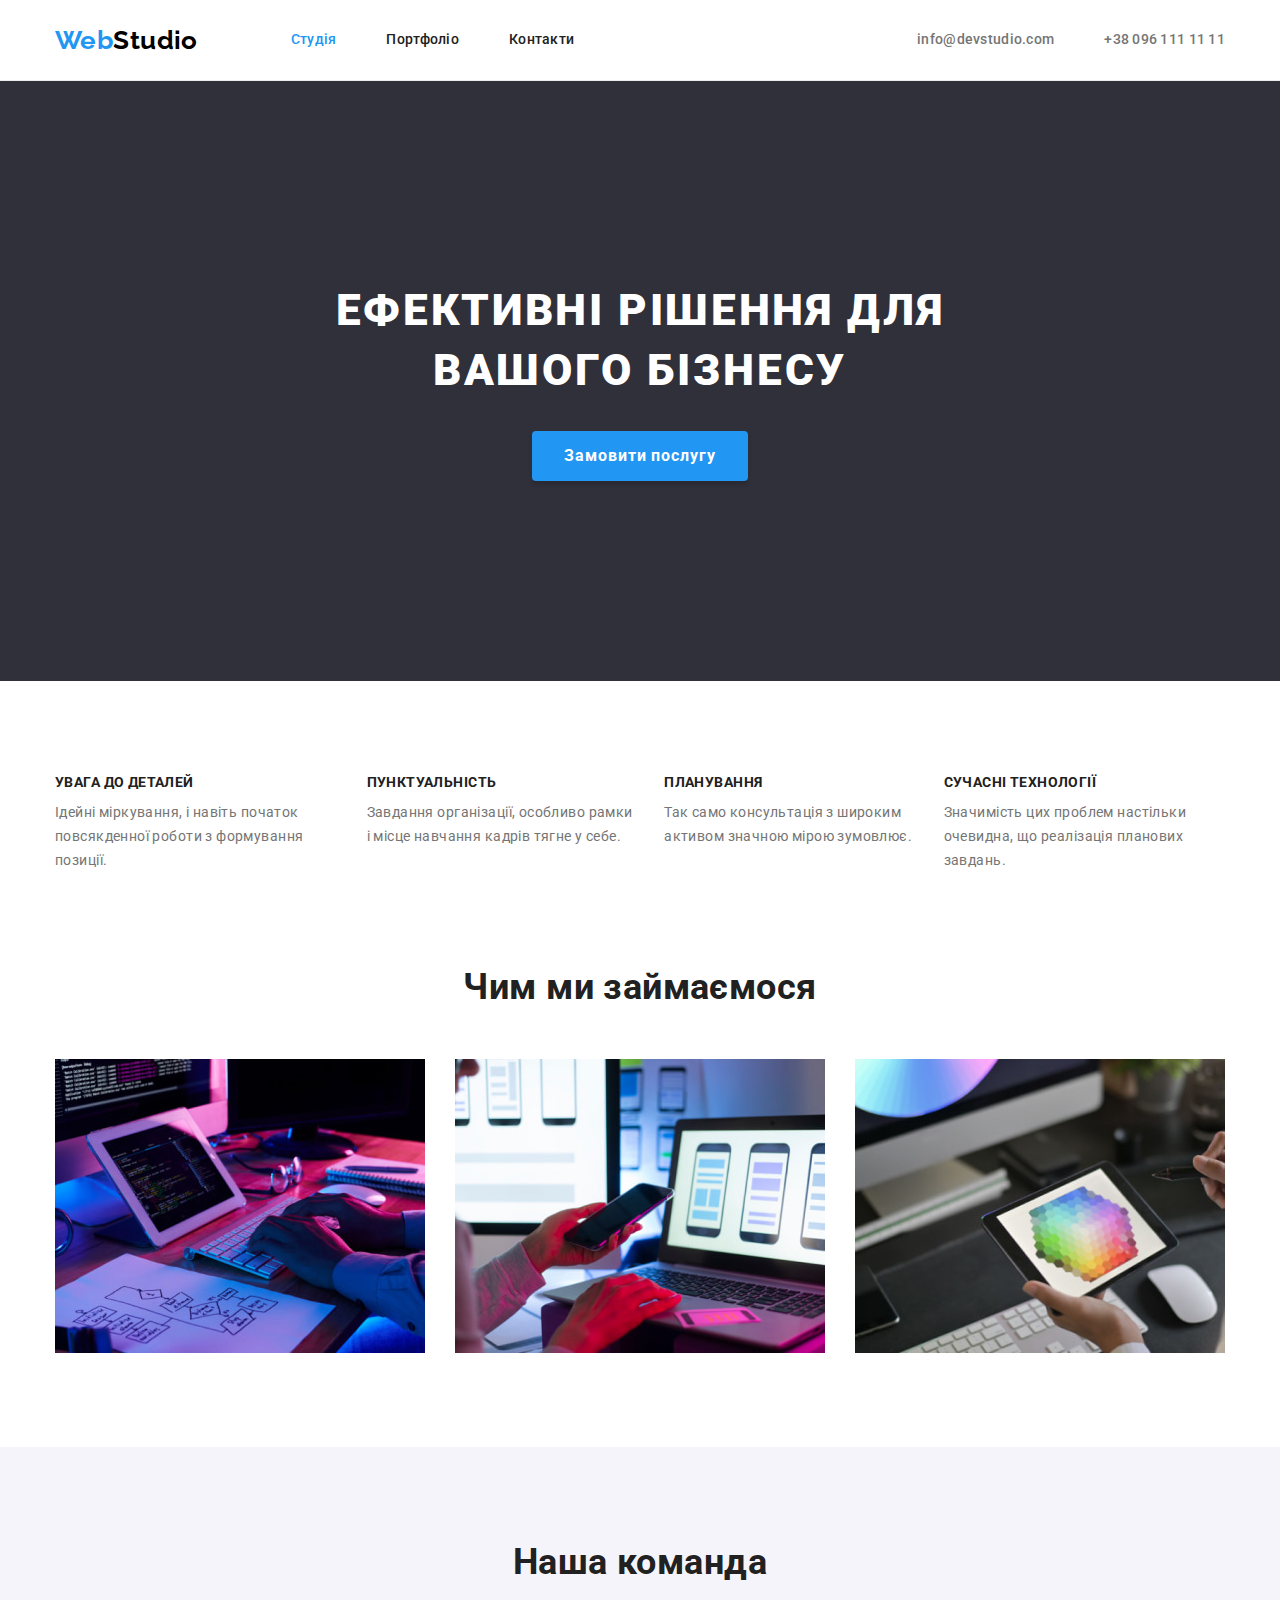
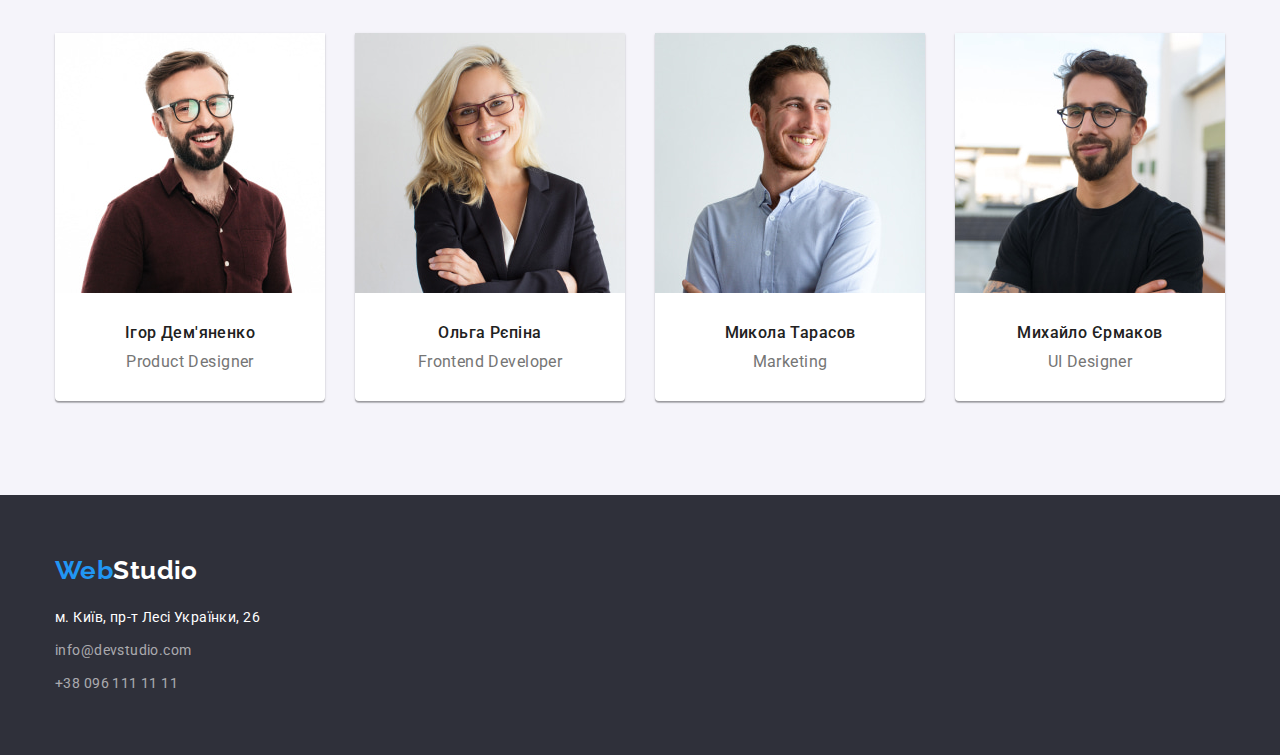
==== index.html @ bcd42b57 "Add initial files" ====
<!DOCTYPE html>
<html lang="uk">
  <head>
    <meta charset="UTF-8" />
    <meta name="viewport" content="width=device-width, initial-scale=1.0" />
    <title>WebStudio</title>
    <link rel="preconnect" href="https://fonts.googleapis.com" />
    <link rel="preconnect" href="https://fonts.gstatic.com" crossorigin />
    <link
      rel="stylesheet"
      href="https://fonts.googleapis.com/css2?family=Raleway:wght@700&family=Roboto:wght@400;500;700;900&display=swap"
    />
    <link
      rel="stylesheet"
      href="https://cdnjs.cloudflare.com/ajax/libs/modern-normalize/1.1.0/modern-normalize.min.css"
    />
    <link rel="stylesheet" href="./css/styles.css" />
  </head>
  <body>
    <header class="header">
      <div class="header-border">
        <div class="container main-nav">
          <nav class="left-nav">
            <a class="logo" href="./index.html" lang="en"><span class="accent">Web</span>Studio</a>

            <ul class="site-nav list">
              <li class="item"><a class="link current" href="./index.html">Студія</a></li>
              <li class="item"><a class="link" href="./portfolio.html">Портфоліо</a></li>
              <li class="item"><a class="link" href="">Контакти</a></li>
            </ul>
          </nav>

          <ul class="contacts-top list">
            <li class="item">
              <a class="contact" href="mailto:info@devstudio.com">info@devstudio.com</a>
            </li>
            <li class="item"><a class="contact" href="tel:+380961111111">+38 096 111 11 11</a></li>
          </ul>
        </div>
      </div>
    </header>

    <main>
      <section class="hero">
        <div class="container">
          <h1 class="hero-title">Ефективні рішення для вашого бізнесу</h1>
          <button class="button primary" type="button">Замовити послугу</button>
        </div>
      </section>

      <section class="benefits section">
        <div class="container">
          <h2 class="visually-hidden">Чому ми?</h2>
          <ul class="benefits-list list">
            <li class="item">
              <h3 class="title">Увага до деталей</h3>
              <p class="text">
                Ідейні міркування, і навіть початок повсякденної роботи з формування позиції.
              </p>
            </li>
            <li class="item">
              <h3 class="title">Пунктуальність</h3>
              <p class="text">
                Завдання організації, особливо рамки і місце навчання кадрів тягне у себе.
              </p>
            </li>
            <li class="item">
              <h3 class="title">Планування</h3>
              <p class="text">Так само консультація з широким активом значною мірою зумовлює.</p>
            </li>
            <li class="item">
              <h3 class="title">Сучасні технології</h3>
              <p class="text">
                Значимість цих проблем настільки очевидна, що реалізація планових завдань.
              </p>
            </li>
          </ul>
        </div>
      </section>

      <section class="doings section">
        <div class="container">
          <h2 class="section-title">Чим ми займаємося</h2>
          <ul class="doings-list list">
            <li>
              <a href="">
                <img
                  class="image"
                  src="./images/work-1.jpg"
                  alt="Людина друкує текст з клавіатури
                на планшеті на робочому місці"
                  width="370"
                />
              </a>
            </li>
            <li>
              <a href="">
                <img
                  class="image"
                  src="./images/work-2.jpg"
                  alt="Людина однією рукою тримає
                смартфон, іншу тримає на тачпаді ноутбука, поруч монітор"
                  width="370"
                />
              </a>
            </li>
            <li>
              <a href="">
                <img
                  class="image"
                  src="./images/work-3.jpg"
                  alt="Людина трмає планшет, на фоні
                робоче місце: монітор, клавіатура, мишка"
                  width="370"
                />
              </a>
            </li>
          </ul>
        </div>
      </section>

      <section class="team section">
        <div class="container">
          <h2 class="section-title">Наша команда</h2>
          <ul class="team-list list">
            <li class="team-card">
              <img
                class="image"
                src="./images/worker-1.jpg"
                alt="Чоловік в окулярах посміхається"
                width="270"
              />
              <h3 class="title">Ігор Дем'яненко</h3>
              <p class="text" lang="en">Product Designer</p>
            </li>
            <li class="team-card">
              <img
                class="image"
                src="./images/worker-2.jpg"
                alt="Жінка в окулярах посміхається"
                width="270"
              />
              <h3 class="title">Ольга Рєпіна</h3>
              <p class="text" lang="en">Frontend Developer</p>
            </li>
            <li class="team-card">
              <img
                class="image"
                src="./images/worker-3.jpg"
                alt="Чоловік посміхається"
                width="270"
              />
              <h3 class="title">Микола Тарасов</h3>
              <p class="text" lang="en">Marketing</p>
            </li>
            <li class="team-card">
              <img
                class="image"
                src="./images/worker-4.jpg"
                alt="Чоловік в окулярах посміхається"
                width="270"
              />
              <h3 class="title">Михайло Єрмаков</h3>
              <p class="text" lang="en">UI Designer</p>
            </li>
          </ul>
        </div>
      </section>
    </main>

    <footer class="footer">
      <div class="container">
        <a class="logo" href="./index.html" lang="en"><span class="accent">Web</span>Studio</a>

        <address class="contacts">
          <ul class="contacts-bottom list">
            <li class="item">
              <a
                class="address"
                href="https://goo.gl/maps/CPtrU1FHBa2aNyZL9"
                target="_blank"
                rel="noopener noreferrer nofollow"
                >м. Київ, пр-т Лесі Українки, 26</a
              >
            </li>
            <li class="item">
              <a class="contact" href="mailto:info@devstudio.com">info@devstudio.com</a>
            </li>
            <li class="item"><a class="contact" href="tel:+380961111111">+38 096 111 11 11</a></li>
          </ul>
        </address>
      </div>
    </footer>
  </body>
</html>
---- css/styles.css ----
:root {
  --primary-text-color: #757575;
  --title-color: #212121;
  --accent-color: #2196f3;
  --accent-active-color: #188ce8;
  --white-color: #fff;
  --black-color: #000;
  --contacts-color: rgb(255 255 255 / 0.6);
  --header-border-color: #ececec;
  --portfolio-border-color: #eee;
  --bgn-grey-color: #f5f4fa;
  --bgn-darkgrey-color: #2f303a;
}

/* general */

body {
  color: var(--primary-text-color);
  font-family: 'Roboto', '-apple-system', 'BlinkMacSystemFont', 'avenir next', 'avenir', 'segoe ui',
    'helvetica neue', 'helvetica', 'Cantarell', 'Ubuntu', 'noto', 'arial', sans-serif;
  font-weight: 400;
  font-size: 14px;
  letter-spacing: 0.03em;

  background-color: var(--white-color);
}

.container {
  max-width: 1200px;
  margin-left: auto;
  margin-right: auto;
  padding-left: 15px;
  padding-right: 15px;
}

.list {
  margin: 0;
  padding: 0;
  list-style: none;
}

p {
  margin: 0;
}

img {
  display: block;
  max-width: 100%;
}

.visually-hidden {
  position: absolute;
  white-space: nowrap;
  width: 1px;
  height: 1px;
  overflow: hidden;
  border: 0;
  padding: 0;
  clip: rect(0 0 0 0);
  clip-path: inset(50%);
  margin: -1px;
}

.logo {
  font-family: 'Raleway', '-apple-system', 'BlinkMacSystemFont', 'avenir next', 'avenir', 'segoe ui',
    'helvetica neue', 'helvetica', 'Cantarell', 'Ubuntu', 'roboto', 'noto', 'arial', sans-serif;
  font-weight: 700;
  font-size: 26px;
  line-height: 1.19;
  text-decoration: none;
}

.accent {
  color: var(--accent-color);
}

/* header */

.main-nav {
  display: flex;
  align-items: center;
}

.left-nav {
  display: flex;
  align-items: center;
}

.header .logo {
  margin-right: 93px;
  color: var(--black-color);
}

.site-nav {
  display: flex;
  align-items: center;
}

.site-nav .item:not(:last-child) {
  margin-right: 50px;
}

.site-nav .link {
  display: block;
  padding-top: 32px;
  padding-bottom: 32px;

  color: var(--title-color);
  font-weight: 500;
  line-height: 1.14;
  letter-spacing: 0.02em;
  text-decoration: none;
}

.site-nav .link.current,
.site-nav .link:hover,
.site-nav .link:focus {
  color: var(--accent-color);
}

.contacts-top {
  display: flex;
  align-items: center;
  margin-left: auto;
}

.contacts-top .item:not(:last-child) {
  margin-right: 50px;
}

.header .contact {
  display: block;
  padding-top: 32px;
  padding-bottom: 32px;

  color: var(--primary-text-color);
  font-weight: 500;
  line-height: 1.14;
  letter-spacing: 0.02em;
  text-decoration: none;
}

.header-border {
  border-bottom: 1px solid var(--header-border-color);
}

/* footer */

.footer {
  padding-top: 60px;
  padding-bottom: 60px;

  background-color: var(--bgn-darkgrey-color);
}

.footer .logo {
  display: block;
  margin-bottom: 20px;

  color: var(--white-color);
}

.contacts-bottom .item:not(:last-child) {
  margin-bottom: 9px;
}

.address {
  color: var(--white-color);
  line-height: 1.71;
  font-style: normal;
  text-decoration: none;
}

.footer .contact {
  color: var(--contacts-color);
  line-height: 1.71;
  font-style: normal;
  text-decoration: none;
}

.contact:hover,
.contact:focus {
  color: var(--accent-color);
}

/* main */

.section {
  padding-top: 94px;
  padding-bottom: 94px;
}

.section-title {
  margin-top: 0;
  margin-bottom: 50px;

  color: var(--title-color);
  font-weight: 700;
  font-size: 36px;
  line-height: 1.17;
  text-align: center;
}

/* hero */

.hero {
  padding-top: 200px;
  padding-bottom: 200px;

  text-align: center;

  background-color: var(--bgn-darkgrey-color);
}

.hero-title {
  max-width: 696px;
  margin-top: 0;
  margin-bottom: 30px;
  margin-left: auto;
  margin-right: auto;

  color: var(--white-color);
  font-weight: 900;
  font-size: 44px;
  line-height: 1.36;
  letter-spacing: 0.06em;
  text-transform: uppercase;
}

/* benefits */

.benefits-list {
  display: flex;
}

.benefits-list .item:not(:last-child) {
  margin-right: 30px;
}

.benefits .title {
  margin-top: 0;
  margin-bottom: 10px;

  color: var(--title-color);
  font-weight: 700;
  font-size: 14px;
  line-height: 1.14;
  text-transform: uppercase;
}

.benefits .text {
  line-height: 1.71;
}

/* doings */

.doings {
  padding-top: 0px;
}

.doings-list {
  display: flex;
  justify-content: space-between;
}

/* team */

.team {
  text-align: center;

  background-color: var(--bgn-grey-color);
}

.team-list {
  display: flex;
}

.team-list .team-card:not(:last-child) {
  margin-right: 30px;
}

.team-card {
  padding-bottom: 30px;

  background-color: var(--white-color);
  border-radius: 0px 0px 4px 4px;
  box-shadow: 0px 1px 3px rgb(0 0 0 / 0.12), 0px 1px 1px rgb(0 0 0 / 0.14),
    0px 2px 1px rgb(0 0 0 / 0.2);
}

.team .image {
  margin-bottom: 30px;
}

.team .title {
  margin-top: 0;
  margin-bottom: 10px;

  color: var(--title-color);
  font-weight: 500;
  font-size: 16px;
  line-height: 1.19;
}

.team .text {
  font-size: 16px;
  line-height: 1.19;
}

/* porfolio */

.filters {
  display: flex;
  justify-content: center;
  margin-bottom: 50px;
}

.filters .item:not(:last-child) {
  margin-right: 8px;
}

.portfolio-list {
  display: flex;
  flex-wrap: wrap;
  gap: 30px;
}

.portfolio-card {
  flex-basis: calc((100% - 60px) / 3);
}

.portfolio .content {
  padding: 20px 24px;

  border: 1px solid var(--portfolio-border-color);
  border-top: 0;
}

.portfolio .title {
  margin-top: 0;
  margin-bottom: 4px;

  color: var(--title-color);
  font-weight: 700;
  font-size: 18px;
  line-height: 2;
  letter-spacing: 0.06em;
}

.portfolio .text {
  font-size: 16px;
  line-height: 1.88;
}

/* buttons */

.button {
  cursor: pointer;
  border: 0;
  border-radius: 4px;
}

.button.primary {
  padding: 10px 32px;

  color: var(--white-color);
  font-weight: 700;
  font-size: 16px;
  line-height: 1.88;
  letter-spacing: 0.06em;

  background-color: var(--accent-color);
  box-shadow: 0px 4px 4px rgb(0 0 0 / 0.15);
}

.button.primary:hover,
.button.primary:focus,
.button.primary:active {
  background-color: var(--accent-active-color);
}

.button.secondary {
  min-width: 73px;
  padding: 6px 22px;

  color: var(--title-color);
  font-weight: 500;
  font-size: 16px;
  line-height: 1.63;

  background-color: var(--bgn-grey-color);
}

.button.secondary:hover,
.button.secondary:focus,
.button.secondary:active {
  color: var(--white-color);

  background-color: var(--accent-color);
  box-shadow: 0px 3px 1px rgb(0 0 0 / 0.1), 0px 1px 2px rgb(0 0 0 / 0.08),
    0px 2px 2px rgb(0 0 0/ 0.12);
  border-radius: 4px;
}
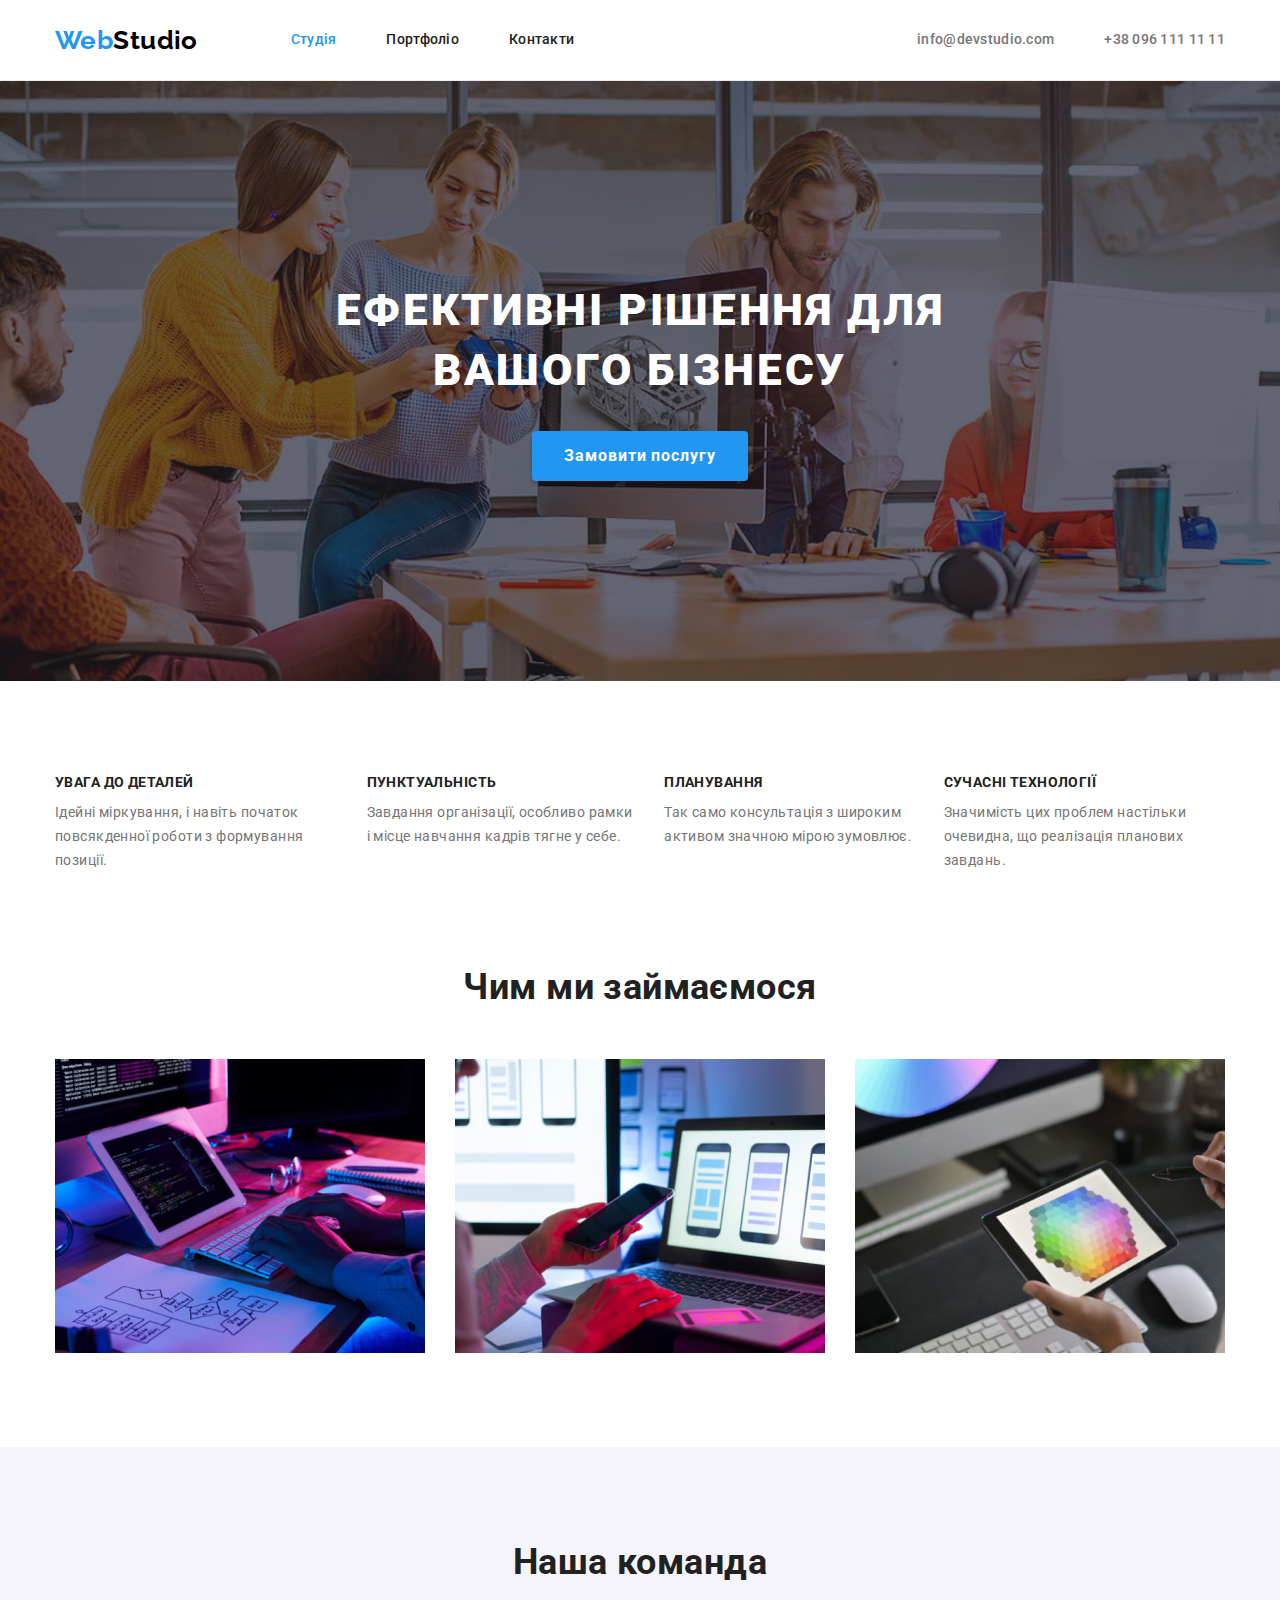
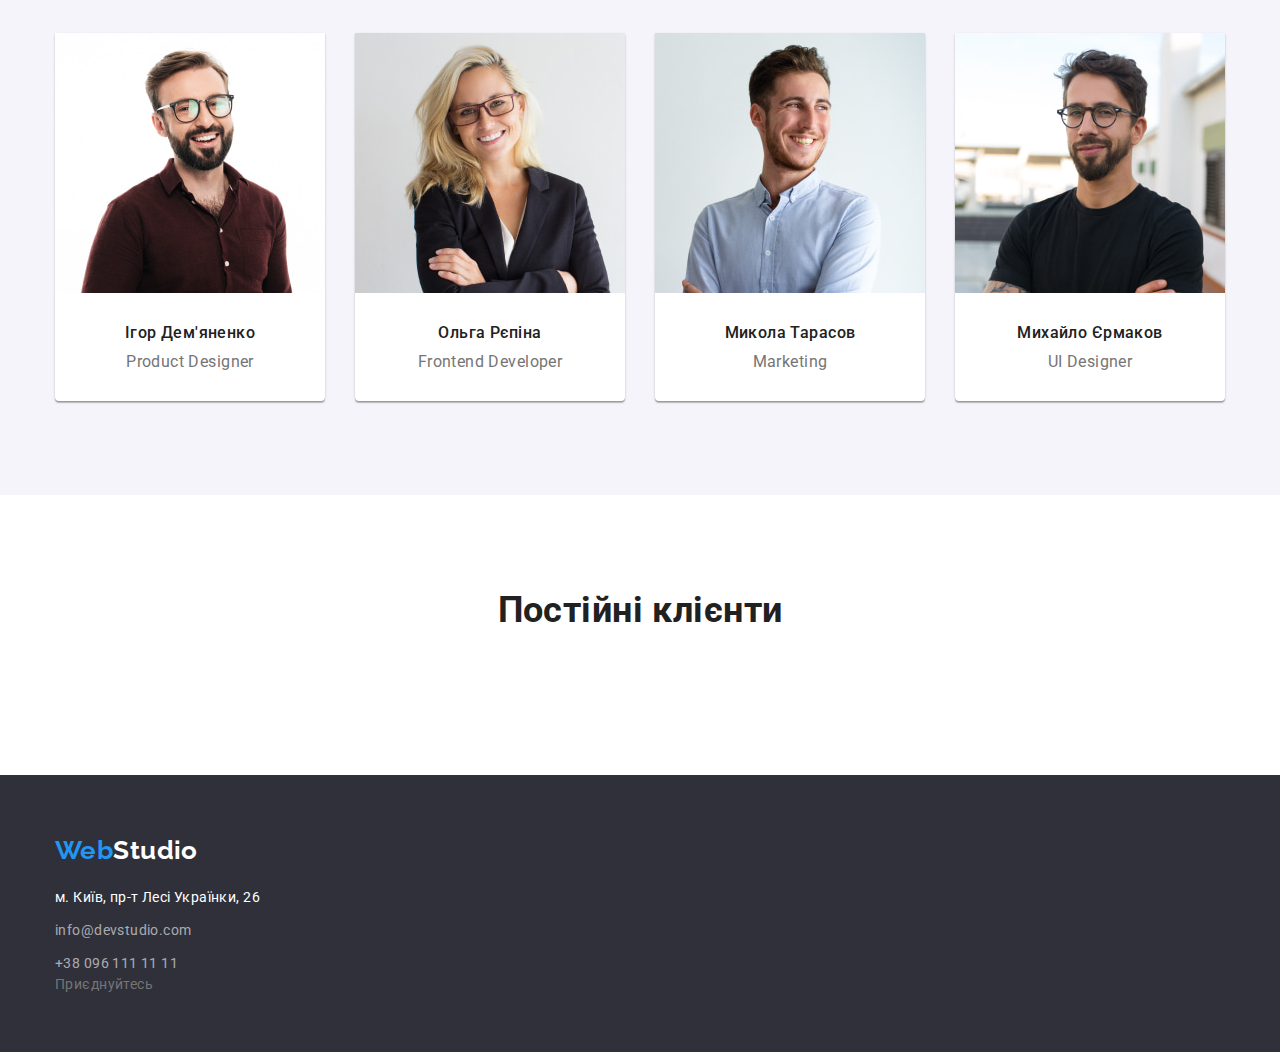
==== commit fa0887b1: "Add background and clients section" ====
--- a/index.html
+++ b/index.html
@@ -53,22 +53,26 @@
           <h2 class="visually-hidden">Чому ми?</h2>
           <ul class="benefits-list list">
             <li class="item">
+              <div></div>
               <h3 class="title">Увага до деталей</h3>
               <p class="text">
                 Ідейні міркування, і навіть початок повсякденної роботи з формування позиції.
               </p>
             </li>
             <li class="item">
+              <div></div>
               <h3 class="title">Пунктуальність</h3>
               <p class="text">
                 Завдання організації, особливо рамки і місце навчання кадрів тягне у себе.
               </p>
             </li>
             <li class="item">
+              <div></div>
               <h3 class="title">Планування</h3>
               <p class="text">Так само консультація з широким активом значною мірою зумовлює.</p>
             </li>
             <li class="item">
+              <div></div>
               <h3 class="title">Сучасні технології</h3>
               <p class="text">
                 Значимість цих проблем настільки очевидна, що реалізація планових завдань.
@@ -132,6 +136,12 @@
               />
               <h3 class="title">Ігор Дем'яненко</h3>
               <p class="text" lang="en">Product Designer</p>
+              <ul class="list">
+                <li><a href=""></a></li>
+                <li><a href=""></a></li>
+                <li><a href=""></a></li>
+                <li><a href=""></a></li>
+              </ul>
             </li>
             <li class="team-card">
               <img
@@ -142,6 +152,12 @@
               />
               <h3 class="title">Ольга Рєпіна</h3>
               <p class="text" lang="en">Frontend Developer</p>
+              <ul class="list">
+                <li><a href=""></a></li>
+                <li><a href=""></a></li>
+                <li><a href=""></a></li>
+                <li><a href=""></a></li>
+              </ul>
             </li>
             <li class="team-card">
               <img
@@ -152,6 +168,12 @@
               />
               <h3 class="title">Микола Тарасов</h3>
               <p class="text" lang="en">Marketing</p>
+              <ul class="list">
+                <li><a href=""></a></li>
+                <li><a href=""></a></li>
+                <li><a href=""></a></li>
+                <li><a href=""></a></li>
+              </ul>
             </li>
             <li class="team-card">
               <img
@@ -162,7 +184,27 @@
               />
               <h3 class="title">Михайло Єрмаков</h3>
               <p class="text" lang="en">UI Designer</p>
-            </li>
+              <ul class="list">
+                <li><a href=""></a></li>
+                <li><a href=""></a></li>
+                <li><a href=""></a></li>
+                <li><a href=""></a></li>
+              </ul>
+            </li>
+          </ul>
+        </div>
+      </section>
+
+      <section class="clients section">
+        <div class="container">
+          <h2 class="section-title">Постійні клієнти</h2>
+          <ul class="clients-list list">
+            <li><a href=""></a></li>
+            <li><a href=""></a></li>
+            <li><a href=""></a></li>
+            <li><a href=""></a></li>
+            <li><a href=""></a></li>
+            <li><a href=""></a></li>
           </ul>
         </div>
       </section>
@@ -170,25 +212,38 @@
 
     <footer class="footer">
       <div class="container">
-        <a class="logo" href="./index.html" lang="en"><span class="accent">Web</span>Studio</a>
-
-        <address class="contacts">
-          <ul class="contacts-bottom list">
-            <li class="item">
-              <a
-                class="address"
-                href="https://goo.gl/maps/CPtrU1FHBa2aNyZL9"
-                target="_blank"
-                rel="noopener noreferrer nofollow"
-                >м. Київ, пр-т Лесі Українки, 26</a
-              >
-            </li>
-            <li class="item">
-              <a class="contact" href="mailto:info@devstudio.com">info@devstudio.com</a>
-            </li>
-            <li class="item"><a class="contact" href="tel:+380961111111">+38 096 111 11 11</a></li>
-          </ul>
-        </address>
+        <div>
+          <a class="logo" href="./index.html" lang="en"><span class="accent">Web</span>Studio</a>
+
+          <address class="contacts">
+            <ul class="contacts-bottom list">
+              <li class="item">
+                <a
+                  class="address"
+                  href="https://goo.gl/maps/CPtrU1FHBa2aNyZL9"
+                  target="_blank"
+                  rel="noopener noreferrer nofollow"
+                  >м. Київ, пр-т Лесі Українки, 26</a
+                >
+              </li>
+              <li class="item">
+                <a class="contact" href="mailto:info@devstudio.com">info@devstudio.com</a>
+              </li>
+              <li class="item">
+                <a class="contact" href="tel:+380961111111">+38 096 111 11 11</a>
+              </li>
+            </ul>
+          </address>
+        </div>
+        <div>
+          <span>Приєднуйтесь</span>
+          <ul class="list">
+            <li><a href=""></a></li>
+            <li><a href=""></a></li>
+            <li><a href=""></a></li>
+            <li><a href=""></a></li>
+          </ul>
+        </div>
       </div>
     </footer>
   </body>
--- a/css/styles.css
+++ b/css/styles.css
@@ -8,8 +8,9 @@
   --contacts-color: rgb(255 255 255 / 0.6);
   --header-border-color: #ececec;
   --portfolio-border-color: #eee;
-  --bgn-grey-color: #f5f4fa;
-  --bgn-darkgrey-color: #2f303a;
+  --bg-grey-color: #f5f4fa;
+  --bg-darkgrey-color: #2f303a;
+  --bg-overlay: rgb(47 48 58 / 0.4);
 }
 
 /* general */
@@ -150,7 +151,7 @@
   padding-top: 60px;
   padding-bottom: 60px;
 
-  background-color: var(--bgn-darkgrey-color);
+  background-color: var(--bg-darkgrey-color);
 }
 
 .footer .logo {
@@ -209,7 +210,10 @@
 
   text-align: center;
 
-  background-color: var(--bgn-darkgrey-color);
+  background-color: var(--bg-darkgrey-color);
+  background-image: linear-gradient(var(--bg-overlay), var(--bg-overlay)), url('../images/bg.jpg');
+  background-repeat: no-repeat;
+  background-position: center;
 }
 
 .hero-title {
@@ -268,7 +272,7 @@
 .team {
   text-align: center;
 
-  background-color: var(--bgn-grey-color);
+  background-color: var(--bg-grey-color);
 }
 
 .team-list {
@@ -388,7 +392,7 @@
   font-size: 16px;
   line-height: 1.63;
 
-  background-color: var(--bgn-grey-color);
+  background-color: var(--bg-grey-color);
 }
 
 .button.secondary:hover,
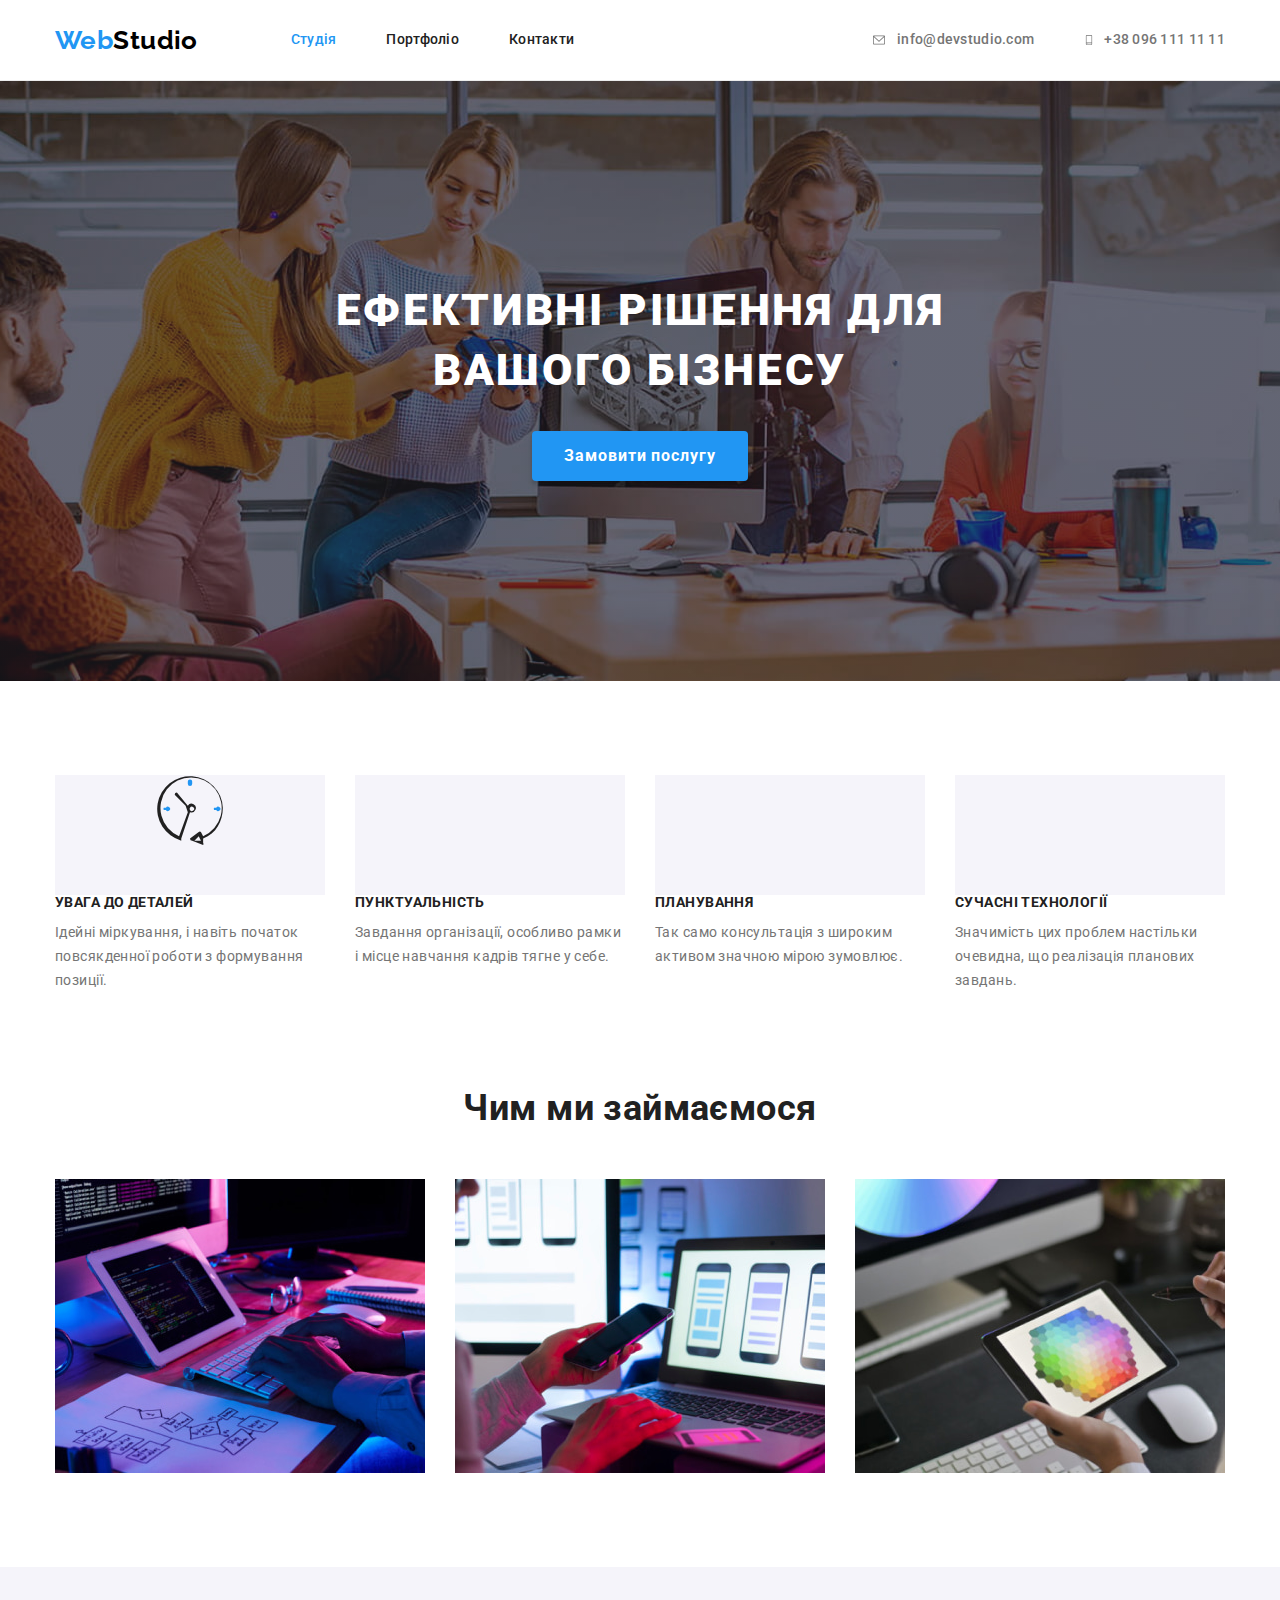
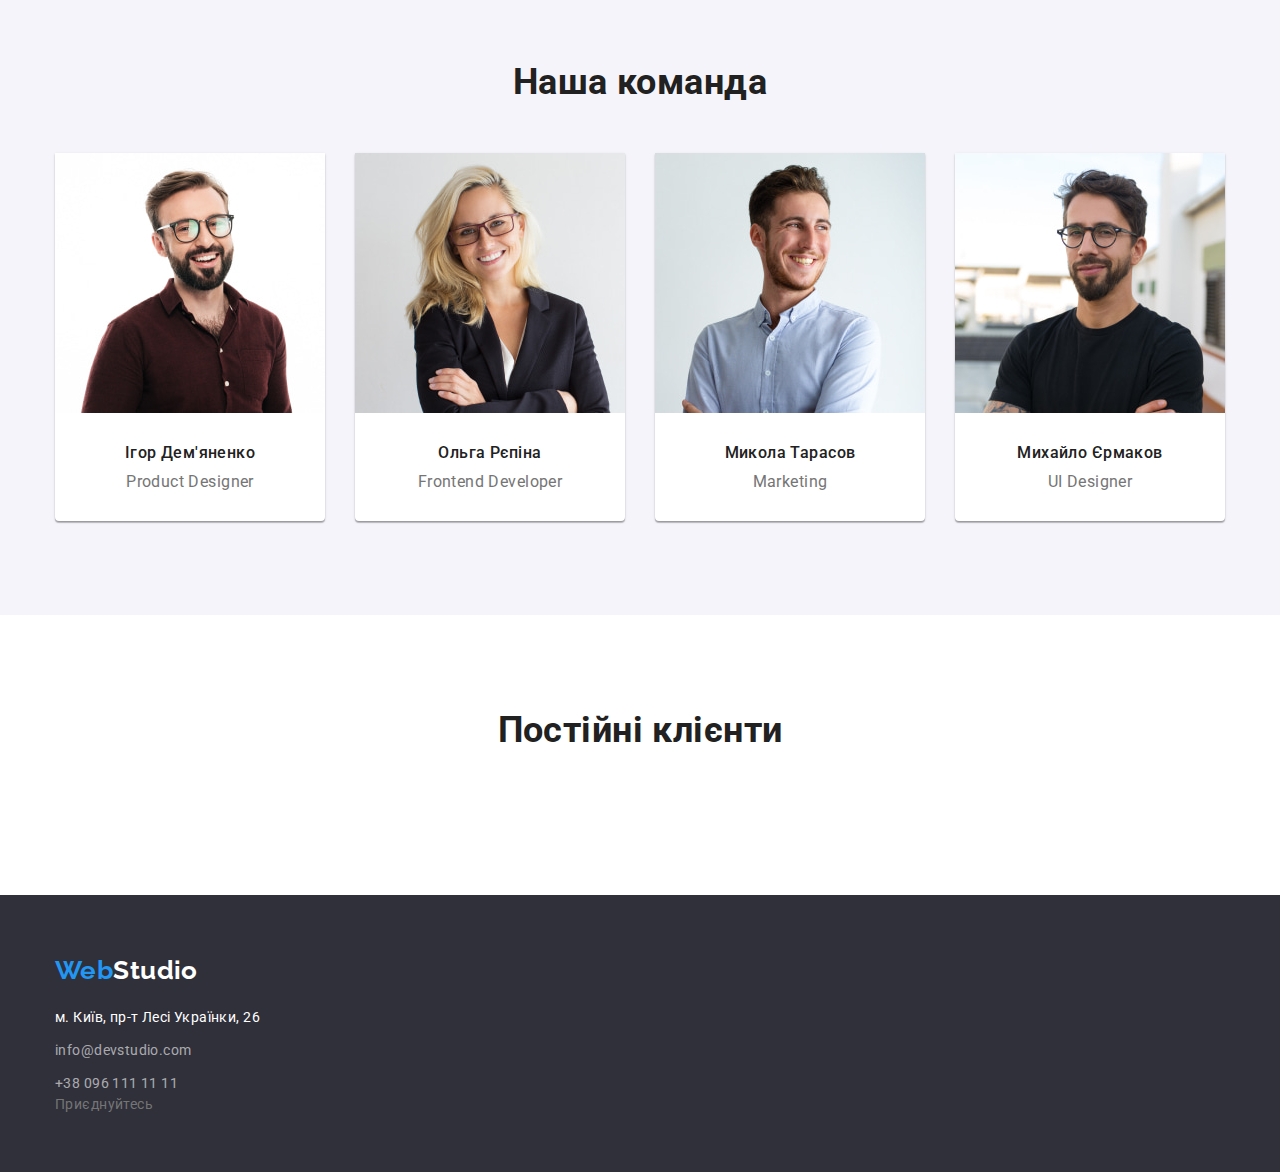
==== commit 94203736: "Add svf draft" ====
--- a/index.html
+++ b/index.html
@@ -32,9 +32,21 @@
 
           <ul class="contacts-top list">
             <li class="item">
-              <a class="contact" href="mailto:info@devstudio.com">info@devstudio.com</a>
-            </li>
-            <li class="item"><a class="contact" href="tel:+380961111111">+38 096 111 11 11</a></li>
+              <a class="contact" href="mailto:info@devstudio.com">
+                <svg class="icon" width="16" height="12">
+                  <use href="./images/icons.svg#icon-envelope"></use>
+                </svg>
+                info@devstudio.com
+              </a>
+            </li>
+            <li class="item">
+              <a class="contact" href="tel:+380961111111">
+                <svg class="icon" width="10" height="16">
+                  <use href="./images/icons.svg#icon-smartphone"></use>
+                </svg>
+                +38 096 111 11 11
+              </a>
+            </li>
           </ul>
         </div>
       </div>
@@ -53,26 +65,30 @@
           <h2 class="visually-hidden">Чому ми?</h2>
           <ul class="benefits-list list">
             <li class="item">
-              <div></div>
+              <span class="thumb">
+                <svg width="70" height="70">
+                  <use href="./images/icons.svg#icon-clock"></use>
+                </svg>
+              </span>
               <h3 class="title">Увага до деталей</h3>
               <p class="text">
                 Ідейні міркування, і навіть початок повсякденної роботи з формування позиції.
               </p>
             </li>
             <li class="item">
-              <div></div>
+              <span class="thumb"></span>
               <h3 class="title">Пунктуальність</h3>
               <p class="text">
                 Завдання організації, особливо рамки і місце навчання кадрів тягне у себе.
               </p>
             </li>
             <li class="item">
-              <div></div>
+              <span class="thumb"></span>
               <h3 class="title">Планування</h3>
               <p class="text">Так само консультація з широким активом значною мірою зумовлює.</p>
             </li>
             <li class="item">
-              <div></div>
+              <span class="thumb"></span>
               <h3 class="title">Сучасні технології</h3>
               <p class="text">
                 Значимість цих проблем настільки очевидна, що реалізація планових завдань.
--- a/css/styles.css
+++ b/css/styles.css
@@ -130,7 +130,9 @@
 }
 
 .header .contact {
-  display: block;
+  display: flex;
+  align-items: center;
+  gap: 10px;
   padding-top: 32px;
   padding-bottom: 32px;
 
@@ -139,6 +141,10 @@
   line-height: 1.14;
   letter-spacing: 0.02em;
   text-decoration: none;
+}
+
+.header .icon {
+  fill: currentColor;
 }
 
 .header-border {
@@ -241,6 +247,16 @@
   margin-right: 30px;
 }
 
+.benefits .thumb {
+  display: flex;
+  justify-content: center;
+  align-content: center;
+  width: 270px;
+  height: 120px;
+
+  background-color: var(--bg-grey-color);
+}
+
 .benefits .title {
   margin-top: 0;
   margin-bottom: 10px;
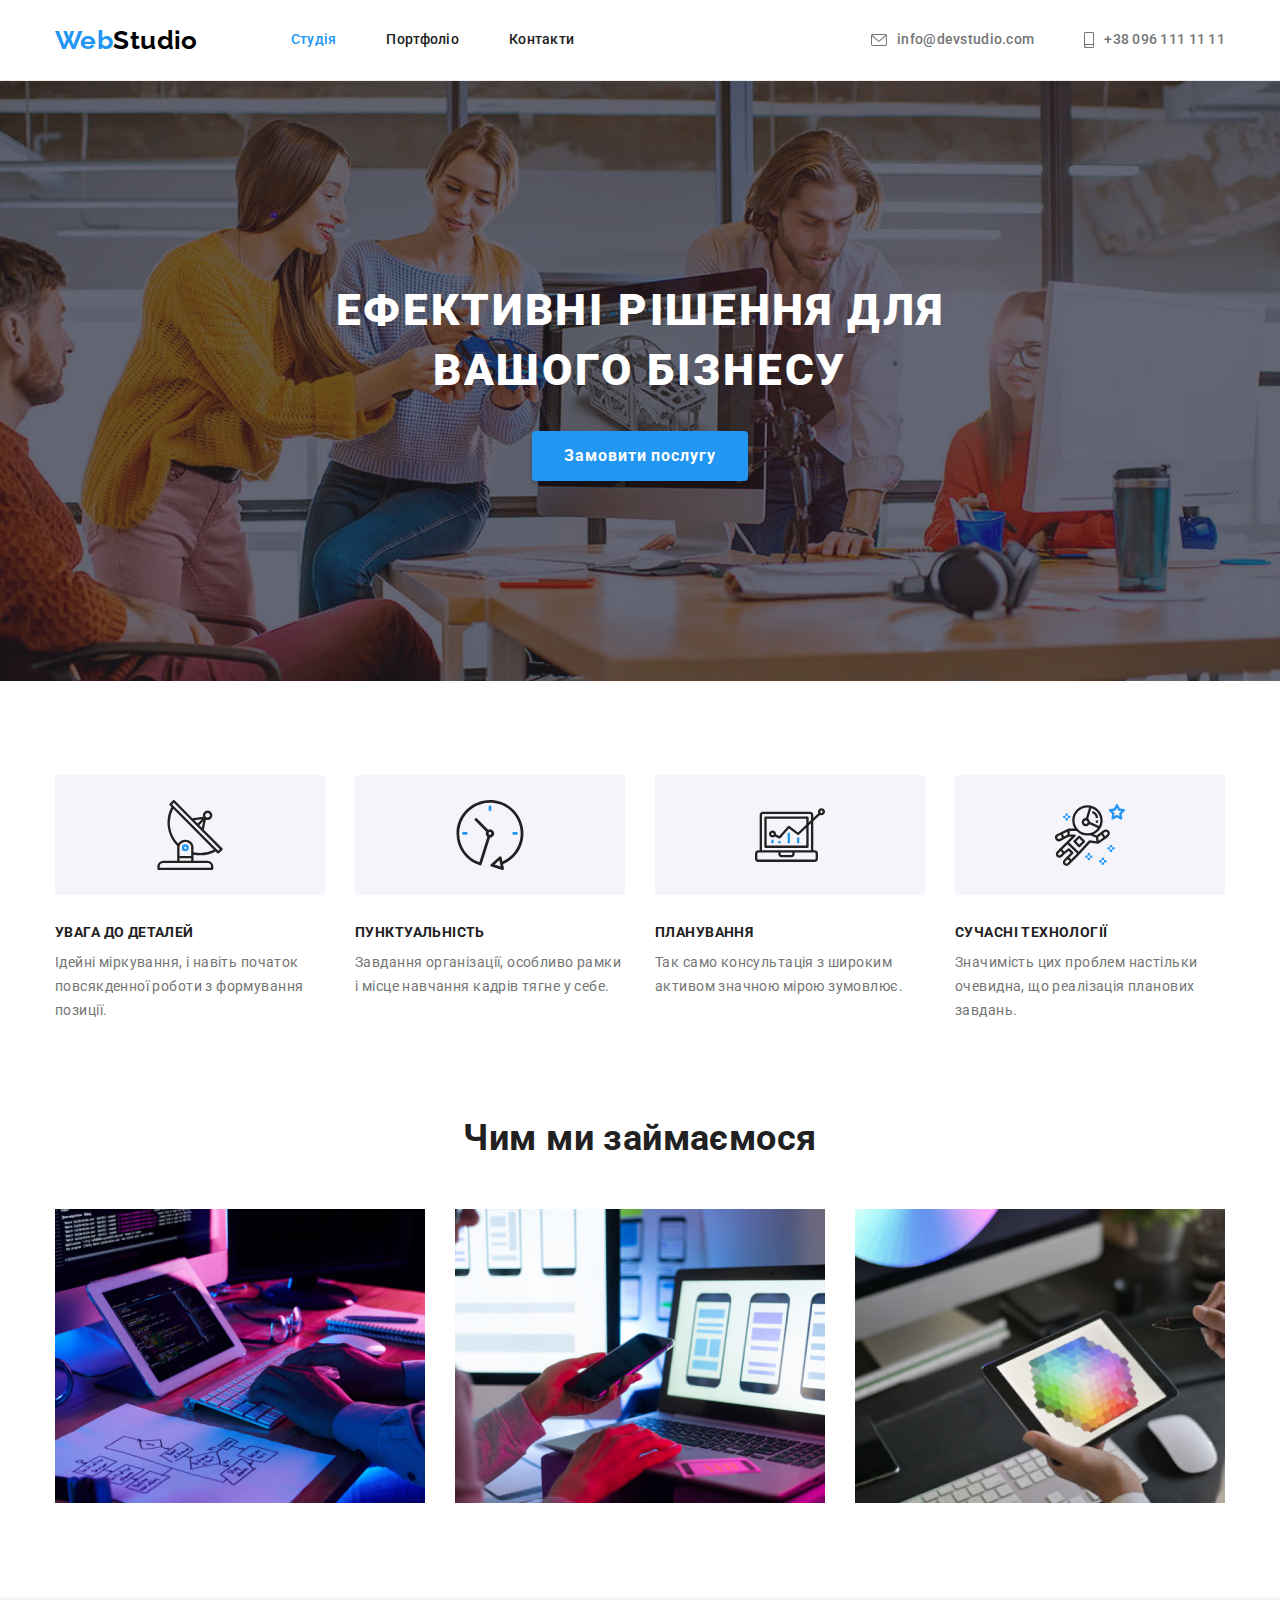
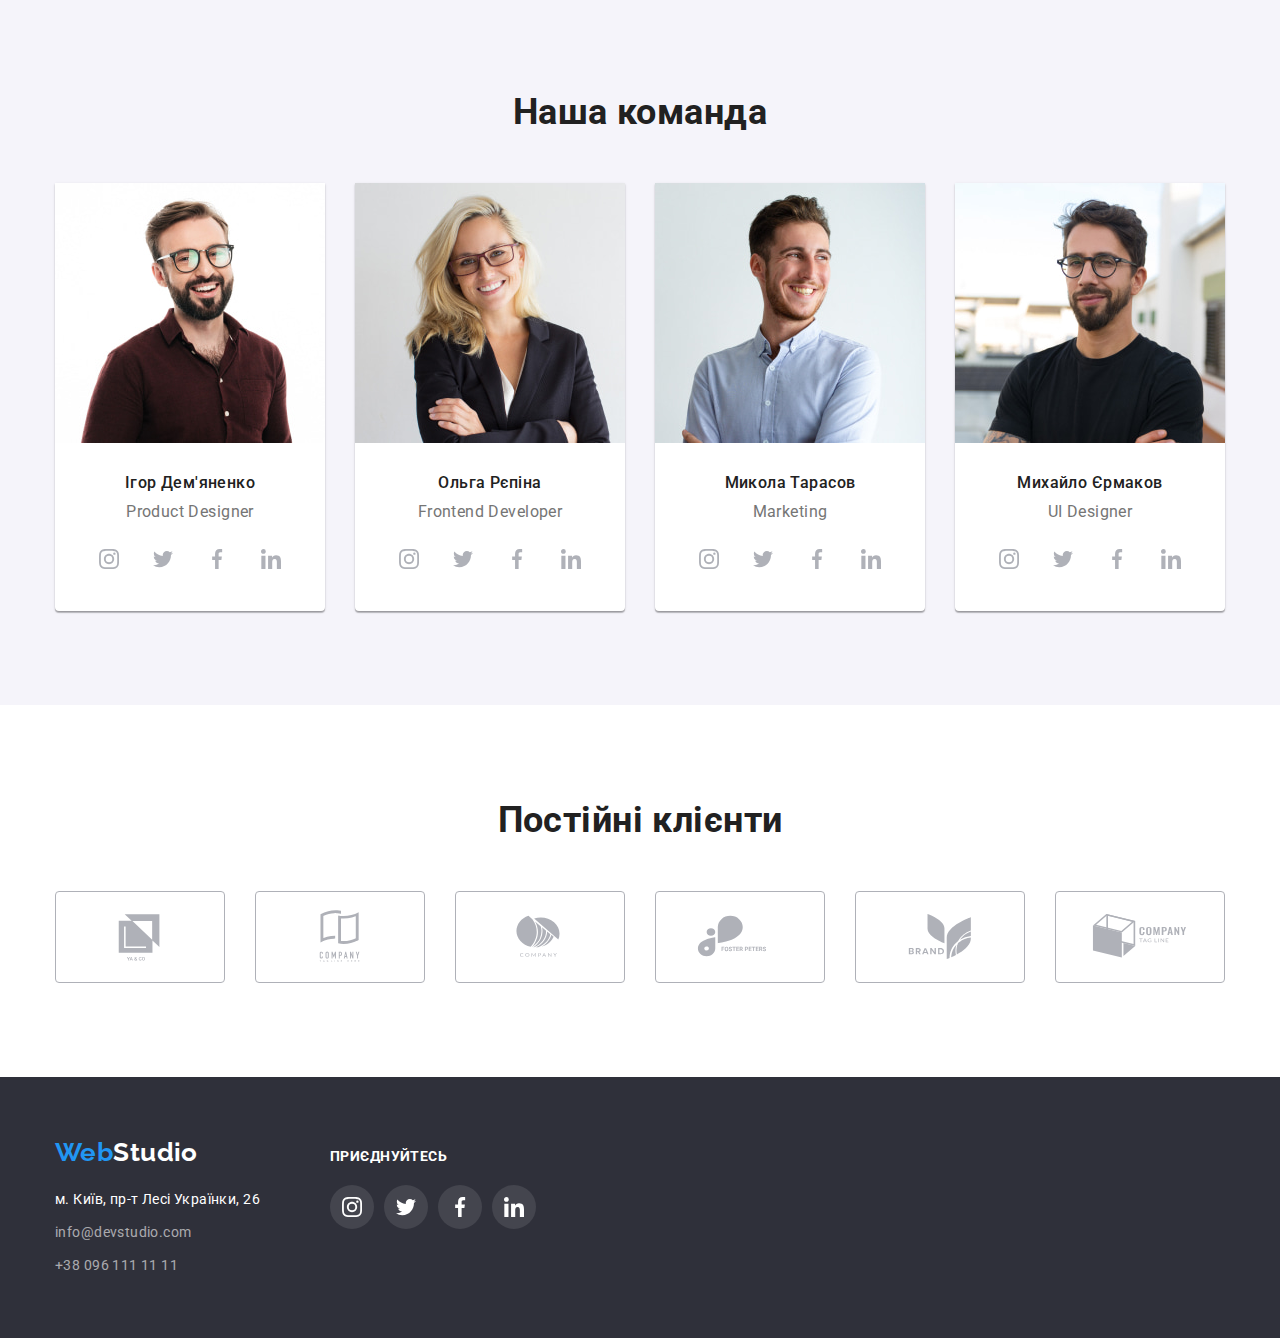
==== commit 51f93ec0: "Add svgs" ====
--- a/index.html
+++ b/index.html
@@ -67,7 +67,7 @@
             <li class="item">
               <span class="thumb">
                 <svg width="70" height="70">
-                  <use href="./images/icons.svg#icon-clock"></use>
+                  <use href="./images/icons.svg#icon-antenna"></use>
                 </svg>
               </span>
               <h3 class="title">Увага до деталей</h3>
@@ -76,19 +76,31 @@
               </p>
             </li>
             <li class="item">
-              <span class="thumb"></span>
+              <span class="thumb">
+                <svg width="70" height="70">
+                  <use href="./images/icons.svg#icon-clock"></use>
+                </svg>
+              </span>
               <h3 class="title">Пунктуальність</h3>
               <p class="text">
                 Завдання організації, особливо рамки і місце навчання кадрів тягне у себе.
               </p>
             </li>
             <li class="item">
-              <span class="thumb"></span>
+              <span class="thumb">
+                <svg width="70" height="70">
+                  <use href="./images/icons.svg#icon-diagram"></use>
+                </svg>
+              </span>
               <h3 class="title">Планування</h3>
               <p class="text">Так само консультація з широким активом значною мірою зумовлює.</p>
             </li>
             <li class="item">
-              <span class="thumb"></span>
+              <span class="thumb">
+                <svg width="70" height="70">
+                  <use href="./images/icons.svg#icon-astronaut"></use>
+                </svg>
+              </span>
               <h3 class="title">Сучасні технології</h3>
               <p class="text">
                 Значимість цих проблем настільки очевидна, що реалізація планових завдань.
@@ -152,11 +164,35 @@
               />
               <h3 class="title">Ігор Дем'яненко</h3>
               <p class="text" lang="en">Product Designer</p>
-              <ul class="list">
-                <li><a href=""></a></li>
-                <li><a href=""></a></li>
-                <li><a href=""></a></li>
-                <li><a href=""></a></li>
+              <ul class="socials-list list">
+                <li>
+                  <a class="socials-link" href="">
+                    <svg width="20" height="20">
+                      <use href="./images/icons.svg#icon-instagram"></use>
+                    </svg>
+                  </a>
+                </li>
+                <li>
+                  <a class="socials-link" href="">
+                    <svg width="20" height="20">
+                      <use href="./images/icons.svg#icon-twitter"></use>
+                    </svg>
+                  </a>
+                </li>
+                <li>
+                  <a class="socials-link" href="">
+                    <svg width="20" height="20">
+                      <use href="./images/icons.svg#icon-facebook"></use>
+                    </svg>
+                  </a>
+                </li>
+                <li>
+                  <a class="socials-link" href="">
+                    <svg width="20" height="20">
+                      <use href="./images/icons.svg#icon-linkedin"></use>
+                    </svg>
+                  </a>
+                </li>
               </ul>
             </li>
             <li class="team-card">
@@ -168,11 +204,35 @@
               />
               <h3 class="title">Ольга Рєпіна</h3>
               <p class="text" lang="en">Frontend Developer</p>
-              <ul class="list">
-                <li><a href=""></a></li>
-                <li><a href=""></a></li>
-                <li><a href=""></a></li>
-                <li><a href=""></a></li>
+              <ul class="socials-list list">
+                <li>
+                  <a class="socials-link" href="">
+                    <svg width="20" height="20">
+                      <use href="./images/icons.svg#icon-instagram"></use>
+                    </svg>
+                  </a>
+                </li>
+                <li>
+                  <a class="socials-link" href="">
+                    <svg width="20" height="20">
+                      <use href="./images/icons.svg#icon-twitter"></use>
+                    </svg>
+                  </a>
+                </li>
+                <li>
+                  <a class="socials-link" href="">
+                    <svg width="20" height="20">
+                      <use href="./images/icons.svg#icon-facebook"></use>
+                    </svg>
+                  </a>
+                </li>
+                <li>
+                  <a class="socials-link" href="">
+                    <svg width="20" height="20">
+                      <use href="./images/icons.svg#icon-linkedin"></use>
+                    </svg>
+                  </a>
+                </li>
               </ul>
             </li>
             <li class="team-card">
@@ -184,11 +244,35 @@
               />
               <h3 class="title">Микола Тарасов</h3>
               <p class="text" lang="en">Marketing</p>
-              <ul class="list">
-                <li><a href=""></a></li>
-                <li><a href=""></a></li>
-                <li><a href=""></a></li>
-                <li><a href=""></a></li>
+              <ul class="socials-list list">
+                <li>
+                  <a class="socials-link" href="">
+                    <svg width="20" height="20">
+                      <use href="./images/icons.svg#icon-instagram"></use>
+                    </svg>
+                  </a>
+                </li>
+                <li>
+                  <a class="socials-link" href="">
+                    <svg width="20" height="20">
+                      <use href="./images/icons.svg#icon-twitter"></use>
+                    </svg>
+                  </a>
+                </li>
+                <li>
+                  <a class="socials-link" href="">
+                    <svg width="20" height="20">
+                      <use href="./images/icons.svg#icon-facebook"></use>
+                    </svg>
+                  </a>
+                </li>
+                <li>
+                  <a class="socials-link" href="">
+                    <svg width="20" height="20">
+                      <use href="./images/icons.svg#icon-linkedin"></use>
+                    </svg>
+                  </a>
+                </li>
               </ul>
             </li>
             <li class="team-card">
@@ -200,11 +284,35 @@
               />
               <h3 class="title">Михайло Єрмаков</h3>
               <p class="text" lang="en">UI Designer</p>
-              <ul class="list">
-                <li><a href=""></a></li>
-                <li><a href=""></a></li>
-                <li><a href=""></a></li>
-                <li><a href=""></a></li>
+              <ul class="socials-list list">
+                <li>
+                  <a class="socials-link" href="">
+                    <svg width="20" height="20">
+                      <use href="./images/icons.svg#icon-instagram"></use>
+                    </svg>
+                  </a>
+                </li>
+                <li>
+                  <a class="socials-link" href="">
+                    <svg width="20" height="20">
+                      <use href="./images/icons.svg#icon-twitter"></use>
+                    </svg>
+                  </a>
+                </li>
+                <li>
+                  <a class="socials-link" href="">
+                    <svg width="20" height="20">
+                      <use href="./images/icons.svg#icon-facebook"></use>
+                    </svg>
+                  </a>
+                </li>
+                <li>
+                  <a class="socials-link" href="">
+                    <svg width="20" height="20">
+                      <use href="./images/icons.svg#icon-linkedin"></use>
+                    </svg>
+                  </a>
+                </li>
               </ul>
             </li>
           </ul>
@@ -215,12 +323,48 @@
         <div class="container">
           <h2 class="section-title">Постійні клієнти</h2>
           <ul class="clients-list list">
-            <li><a href=""></a></li>
-            <li><a href=""></a></li>
-            <li><a href=""></a></li>
-            <li><a href=""></a></li>
-            <li><a href=""></a></li>
-            <li><a href=""></a></li>
+            <li>
+              <a class="clients-link" href="">
+                <svg width="106" height="60">
+                  <use href="./images/icons.svg#icon-logo-1"></use>
+                </svg>
+              </a>
+            </li>
+            <li>
+              <a class="clients-link" href="">
+                <svg width="106" height="60">
+                  <use href="./images/icons.svg#icon-logo-2"></use>
+                </svg>
+              </a>
+            </li>
+            <li>
+              <a class="clients-link" href="">
+                <svg width="106" height="60">
+                  <use href="./images/icons.svg#icon-logo-3"></use>
+                </svg>
+              </a>
+            </li>
+            <li>
+              <a class="clients-link" href="">
+                <svg width="106" height="60">
+                  <use href="./images/icons.svg#icon-logo-4"></use>
+                </svg>
+              </a>
+            </li>
+            <li>
+              <a class="clients-link" href="">
+                <svg width="106" height="60">
+                  <use href="./images/icons.svg#icon-logo-5"></use>
+                </svg>
+              </a>
+            </li>
+            <li>
+              <a class="clients-link" href="">
+                <svg width="106" height="60">
+                  <use href="./images/icons.svg#icon-logo-6"></use>
+                </svg>
+              </a>
+            </li>
           </ul>
         </div>
       </section>
@@ -228,37 +372,63 @@
 
     <footer class="footer">
       <div class="container">
-        <div>
-          <a class="logo" href="./index.html" lang="en"><span class="accent">Web</span>Studio</a>
-
-          <address class="contacts">
-            <ul class="contacts-bottom list">
-              <li class="item">
-                <a
-                  class="address"
-                  href="https://goo.gl/maps/CPtrU1FHBa2aNyZL9"
-                  target="_blank"
-                  rel="noopener noreferrer nofollow"
-                  >м. Київ, пр-т Лесі Українки, 26</a
-                >
+        <div class="footer-nav">
+          <div>
+            <a class="logo" href="./index.html" lang="en"><span class="accent">Web</span>Studio</a>
+
+            <address class="contacts">
+              <ul class="contacts-bottom list">
+                <li class="item">
+                  <a
+                    class="address"
+                    href="https://goo.gl/maps/CPtrU1FHBa2aNyZL9"
+                    target="_blank"
+                    rel="noopener noreferrer nofollow"
+                    >м. Київ, пр-т Лесі Українки, 26</a
+                  >
+                </li>
+                <li class="item">
+                  <a class="contact" href="mailto:info@devstudio.com">info@devstudio.com</a>
+                </li>
+                <li class="item">
+                  <a class="contact" href="tel:+380961111111">+38 096 111 11 11</a>
+                </li>
+              </ul>
+            </address>
+          </div>
+          <div>
+            <span class="join">Приєднуйтесь</span>
+            <ul class="socials-list list">
+              <li>
+                <a class="socials-link" href="">
+                  <svg width="20" height="20">
+                    <use href="./images/icons.svg#icon-instagram"></use>
+                  </svg>
+                </a>
               </li>
-              <li class="item">
-                <a class="contact" href="mailto:info@devstudio.com">info@devstudio.com</a>
+              <li>
+                <a class="socials-link" href="">
+                  <svg width="20" height="20">
+                    <use href="./images/icons.svg#icon-twitter"></use>
+                  </svg>
+                </a>
               </li>
-              <li class="item">
-                <a class="contact" href="tel:+380961111111">+38 096 111 11 11</a>
+              <li>
+                <a class="socials-link" href="">
+                  <svg width="20" height="20">
+                    <use href="./images/icons.svg#icon-facebook"></use>
+                  </svg>
+                </a>
+              </li>
+              <li>
+                <a class="socials-link" href="">
+                  <svg width="20" height="20">
+                    <use href="./images/icons.svg#icon-linkedin"></use>
+                  </svg>
+                </a>
               </li>
             </ul>
-          </address>
-        </div>
-        <div>
-          <span>Приєднуйтесь</span>
-          <ul class="list">
-            <li><a href=""></a></li>
-            <li><a href=""></a></li>
-            <li><a href=""></a></li>
-            <li><a href=""></a></li>
-          </ul>
+          </div>
         </div>
       </div>
     </footer>
--- a/css/styles.css
+++ b/css/styles.css
@@ -8,8 +8,10 @@
   --contacts-color: rgb(255 255 255 / 0.6);
   --header-border-color: #ececec;
   --portfolio-border-color: #eee;
+  --icons-color: #afb1b8;
   --bg-grey-color: #f5f4fa;
   --bg-darkgrey-color: #2f303a;
+  --bg-socials-color: rgb(255 255 255 / 0.1);
   --bg-overlay: rgb(47 48 58 / 0.4);
 }
 
@@ -143,6 +145,11 @@
   text-decoration: none;
 }
 
+.header .contact:hover,
+.header .contact:focus {
+  color: var(--accent-color);
+}
+
 .header .icon {
   fill: currentColor;
 }
@@ -158,6 +165,12 @@
   padding-bottom: 60px;
 
   background-color: var(--bg-darkgrey-color);
+}
+
+.footer-nav {
+  display: flex;
+  align-items: baseline;
+  gap: 70px;
 }
 
 .footer .logo {
@@ -185,9 +198,50 @@
   text-decoration: none;
 }
 
-.contact:hover,
-.contact:focus {
+.footer .contact:hover,
+.footer .contact:focus {
   color: var(--accent-color);
+}
+
+.join {
+  display: block;
+  margin-bottom: 20px;
+
+  color: var(--white-color);
+  font-weight: 700;
+  line-height: 1.14;
+  text-transform: uppercase;
+}
+
+/* socials */
+
+.socials-list {
+  display: flex;
+  justify-content: center;
+  align-items: center;
+  gap: 10px;
+}
+
+.socials-link {
+  width: 44px;
+  height: 44px;
+  display: flex;
+  justify-content: center;
+  align-items: center;
+
+  fill: var(--icons-color);
+  background-color: var(--white-color);
+  border-radius: 50%;
+}
+
+.footer .socials-link {
+  fill: var(--white-color);
+  background-color: var(--bg-socials-color);
+}
+
+.socials-link:hover {
+  fill: var(--white-color);
+  background-color: var(--accent-color);
 }
 
 /* main */
@@ -250,11 +304,13 @@
 .benefits .thumb {
   display: flex;
   justify-content: center;
-  align-content: center;
+  align-items: center;
   width: 270px;
   height: 120px;
+  margin-bottom: 30px;
 
   background-color: var(--bg-grey-color);
+  border-radius: 4px;
 }
 
 .benefits .title {
@@ -323,10 +379,38 @@
 }
 
 .team .text {
+  margin-bottom: 16px;
+
   font-size: 16px;
   line-height: 1.19;
 }
 
+/* clients */
+
+.clients-list {
+  display: flex;
+  justify-content: center;
+  align-items: center;
+  gap: 30px;
+}
+
+.clients-link {
+  width: 170px;
+  height: 92px;
+  display: flex;
+  justify-content: center;
+  align-items: center;
+
+  fill: var(--icons-color);
+  border: 1px solid var(--icons-color);
+  border-radius: 4px;
+}
+
+.clients-link:hover {
+  fill: var(--accent-color);
+  border-color: var(--accent-color);
+}
+
 /* porfolio */
 
 .filters {
@@ -347,6 +431,16 @@
 
 .portfolio-card {
   flex-basis: calc((100% - 60px) / 3);
+}
+
+.portfolio-card:hover {
+  box-shadow: 0px 1px 1px rgb(0 0 0 / 0.12), 0px 4px 4px rgb(0 0 0 / 0.06),
+    1px 4px 6px rgb(0 0 0 / 0.16);
+}
+
+.portfolio-card .link {
+  color: inherit;
+  text-decoration: none;
 }
 
 .portfolio .content {
@@ -419,5 +513,4 @@
   background-color: var(--accent-color);
   box-shadow: 0px 3px 1px rgb(0 0 0 / 0.1), 0px 1px 2px rgb(0 0 0 / 0.08),
     0px 2px 2px rgb(0 0 0/ 0.12);
-  border-radius: 4px;
-}
+}
